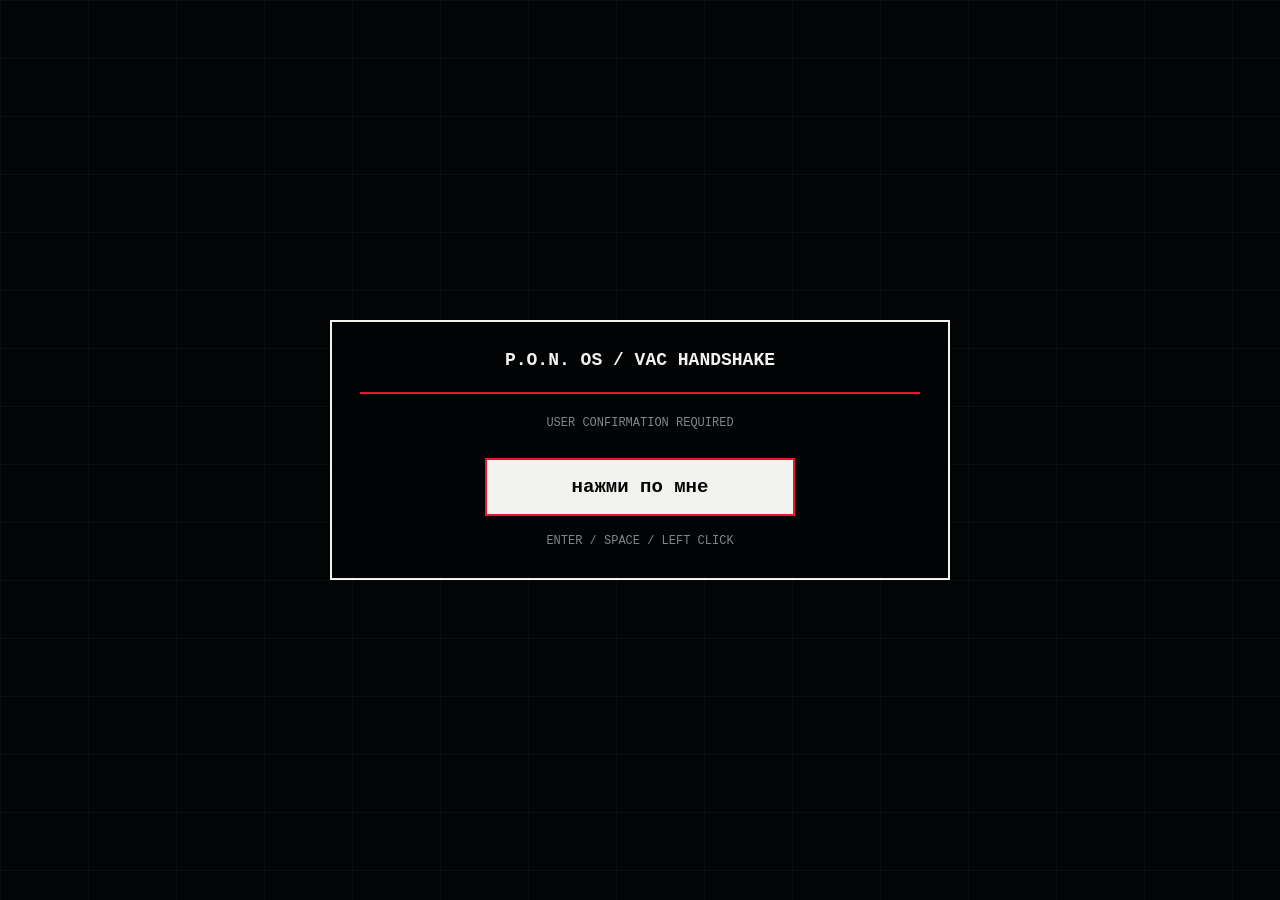
==== index.html @ b7cc62cc "Deploy PON OS web" ====
<!doctype html>
<html lang="ru">
  <head>
    <meta charset="utf-8" />
    <meta name="viewport" content="width=device-width, initial-scale=1" />
    <title>P.O.N. OS</title>
    <link rel="stylesheet" href="./styles.css" />
  </head>
  <body>
    <main id="app">
      <canvas id="scene" aria-label="P.O.N. OS signal map"></canvas>

      <form id="queryForm" class="query hidden" autocomplete="off">
        <input id="queryInput" type="text" spellcheck="false" value="QUERY_TAG://" />
      </form>

      <section id="startGate" class="gate">
        <div class="gate-panel">
          <div class="gate-title">P.O.N. OS / VAC HANDSHAKE</div>
          <div class="gate-line"></div>
          <div class="gate-sub">USER CONFIRMATION REQUIRED</div>
          <button id="startButton" class="gate-button" type="button">нажми по мне</button>
          <div class="gate-footer">ENTER / SPACE / LEFT CLICK</div>
        </div>
      </section>

      <section id="boot" class="boot hidden">
        <div class="boot-content">
          <div class="boot-title">Team VAC</div>
          <div class="boot-sub">LOADING</div>
          <div class="boot-bar"><div id="bootFill"></div></div>
        </div>
      </section>

      <section id="denied" class="denied hidden">
        <div class="denied-box">
          <div class="err">ERR_AUTH_LEVEL_INSUFFICIENT_LEVEL_04</div>
          <div class="access">[ ACCESS DENIED ]</div>
          <div class="divider"></div>
          <div class="hack">Devci взломал тебя</div>
          <div class="unlock">перейдите на страничку P.O.N. и добавьте в вишлист для разблокировки</div>
          <pre>&gt; SCANNING BIOMETRICS........ FAIL
&gt; CHECKING CLEARANCE......... FAIL
&gt; PROTOCOL 4:44 INITIATED
&gt; ATTEMPT LOGGED. TEAM VAC NOTIFIED.</pre>
        </div>
      </section>

      <section id="gallery" class="gallery hidden">
        <div class="gallery-head">
          <div>
            <h1>P.O.N. OS / FOUND TAPE VISUALIZER</h1>
            <p>ARCHIVE_ITEMS 05 / SOURCE GIFPON</p>
          </div>
          <button id="closeGallery" type="button">ESC / EXIT</button>
        </div>
        <div class="tape-grid">
          <article class="tape"><img src="./assets/pon_gifs/pon_tape_01.gif" alt="" /><span>TAPE_01 / RECOVERED_FILM_CUT</span><b>FOUND FOOTAGE</b><em>excerpt from recovered P.O.N. tape / integrity unstable</em></article>
          <article class="tape"><img src="./assets/pon_gifs/pon_tape_02.gif" alt="" /><span>TAPE_02 / RECOVERED_FILM_CUT</span><b>FOUND FOOTAGE</b><em>excerpt from recovered P.O.N. tape / integrity unstable</em></article>
          <article class="tape"><img src="./assets/pon_gifs/pon_tape_03.gif" alt="" /><span>TAPE_03 / RECOVERED_FILM_CUT</span><b>FOUND FOOTAGE</b><em>excerpt from recovered P.O.N. tape / integrity unstable</em></article>
          <article class="tape"><img src="./assets/pon_gifs/pon_tape_04.gif" alt="" /><span>TAPE_04 / RECOVERED_FILM_CUT</span><b>FOUND FOOTAGE</b><em>excerpt from recovered P.O.N. tape / integrity unstable</em></article>
          <article class="tape"><img src="./assets/pon_gifs/pon_tape_05.gif" alt="" /><span>TAPE_05 / RECOVERED_FILM_CUT</span><b>FOUND FOOTAGE</b><em>excerpt from recovered P.O.N. tape / integrity unstable</em></article>
        </div>
        <div class="gallery-foot">ESC exits gallery / typing another tag returns to signal map</div>
      </section>
    </main>
    <script src="./app.js"></script>
  </body>
</html>
---- styles.css ----
:root {
  color-scheme: dark;
  --black: #030405;
  --panel: #090b0d;
  --white: #f2f2ee;
  --muted: #81868c;
  --red: #e9162f;
  --red-dim: #6e0b17;
}

* {
  box-sizing: border-box;
}

html,
body,
#app {
  width: 100%;
  height: 100%;
  margin: 0;
  overflow: hidden;
  background: var(--black);
  color: var(--white);
  font-family: Consolas, "Courier New", monospace;
}

button,
input {
  font: inherit;
}

#scene {
  position: fixed;
  inset: 0;
  width: 100vw;
  height: 100vh;
  display: block;
  background: var(--black);
}

.hidden {
  display: none !important;
}

.query {
  position: fixed;
  left: 22px;
  top: 22px;
  width: min(392px, calc(100vw - 44px));
  height: 46px;
  padding: 2px;
  background: var(--white);
  z-index: 5;
}

.query input {
  width: 100%;
  height: 100%;
  border: 0;
  outline: 0;
  padding: 0 14px;
  background: var(--panel);
  color: var(--white);
  caret-color: var(--red);
  font-size: 15px;
}

.gate,
.boot,
.denied,
.gallery {
  position: fixed;
  inset: 0;
  z-index: 10;
  background: var(--black);
}

.gate::before,
.boot::before,
.denied::before,
.gallery::before {
  content: "";
  position: absolute;
  inset: 0;
  pointer-events: none;
  background-image:
    linear-gradient(rgba(255,255,255,.03) 1px, transparent 1px),
    linear-gradient(90deg, rgba(255,255,255,.025) 1px, transparent 1px);
  background-size: 88px 58px;
}

.gate-panel {
  position: absolute;
  left: 50%;
  top: 50%;
  width: min(620px, calc(100vw - 80px));
  height: 260px;
  transform: translate(-50%, -50%);
  border: 2px solid var(--white);
  padding: 28px;
  text-align: center;
  background: rgba(3, 4, 5, .88);
}

.gate-title {
  font-size: 18px;
  font-weight: 700;
}

.gate-line {
  height: 2px;
  margin: 22px 0;
  background: var(--red);
}

.gate-sub,
.gate-footer {
  color: var(--muted);
  font-size: 12px;
}

.gate-button {
  width: min(310px, 90%);
  height: 58px;
  margin: 28px auto 18px;
  display: block;
  border: 2px solid var(--red);
  background: var(--white);
  color: var(--black);
  font-size: 19px;
  font-weight: 700;
  cursor: pointer;
  animation: invertBlink 1s steps(1) infinite;
}

@keyframes invertBlink {
  50% {
    background: var(--black);
    color: var(--white);
  }
}

.boot-content {
  position: absolute;
  left: 50%;
  top: 50%;
  width: min(540px, calc(100vw - 80px));
  transform: translate(-50%, -50%);
  text-align: center;
}

.boot-title {
  font-size: 36px;
  font-weight: 700;
}

.boot-sub {
  margin: 28px 0 14px;
  color: var(--muted);
  font-size: 14px;
}

.boot-bar {
  height: 22px;
  border: 1px solid var(--white);
  padding: 3px;
  overflow: hidden;
}

#bootFill {
  width: 0%;
  height: 100%;
  background:
    repeating-linear-gradient(110deg, var(--white) 0 10px, transparent 10px 14px),
    var(--white);
}

.denied {
  display: grid;
  place-items: center;
  animation: glitchShake .12s steps(2) infinite;
}

.denied-box {
  width: min(780px, calc(100vw - 80px));
  min-height: 370px;
  border: 2px solid var(--red);
  padding: 46px 70px;
  background: rgba(18, 3, 6, .42);
}

.err {
  color: var(--red-dim);
  text-align: center;
  font-size: 12px;
}

.access {
  margin-top: 22px;
  color: var(--red);
  text-align: center;
  font-size: 24px;
  font-weight: 700;
}

.divider {
  height: 1px;
  margin: 22px 0;
  background: var(--red);
}

.hack {
  color: var(--white);
  text-align: center;
  font-size: 20px;
  font-weight: 700;
}

.unlock {
  margin-top: 16px;
  color: var(--white);
  text-align: center;
  font-size: 13px;
}

.denied pre {
  margin: 36px 0 0;
  color: var(--muted);
  font-size: 10px;
  line-height: 1.45;
}

@keyframes glitchShake {
  50% {
    transform: translate(3px, -2px);
  }
}

.gallery {
  z-index: 8;
  padding: clamp(24px, 3vw, 42px);
  background: rgba(1, 1, 1, .96);
}

.gallery-head {
  display: flex;
  align-items: start;
  justify-content: space-between;
  gap: 24px;
  border-bottom: 2px solid var(--red);
  padding-bottom: 16px;
}

.gallery h1 {
  margin: 0;
  font-size: clamp(18px, 2vw, 27px);
}

.gallery p,
.gallery-foot {
  margin: 8px 0 0;
  color: var(--muted);
  font-size: 11px;
}

#closeGallery {
  border: 1px solid var(--red);
  color: var(--white);
  background: transparent;
  padding: 10px 18px;
  cursor: pointer;
}

.tape-grid {
  height: calc(100vh - 160px);
  display: grid;
  grid-template-columns: repeat(3, 1fr);
  grid-auto-rows: minmax(0, 1fr);
  gap: 18px;
  padding-top: 18px;
}

.tape {
  position: relative;
  overflow: hidden;
  min-height: 0;
  border: 1px solid #33383d;
  background: #000;
}

.tape img {
  width: 100%;
  height: 100%;
  object-fit: cover;
  filter: grayscale(.25) contrast(1.2) brightness(.85);
}

.tape::after {
  content: "";
  position: absolute;
  inset: 0;
  pointer-events: none;
  background: repeating-linear-gradient(0deg, rgba(0,0,0,.32) 0 2px, transparent 2px 9px);
}

.tape span,
.tape b,
.tape em {
  position: absolute;
  z-index: 1;
  left: 12px;
  right: 12px;
  font-style: normal;
  text-shadow: 0 1px 0 #000;
}

.tape span {
  top: 10px;
  color: var(--white);
  font-size: 10px;
  font-weight: 700;
}

.tape b {
  top: 30px;
  color: var(--red);
  font-size: 10px;
}

.tape em {
  bottom: 12px;
  color: var(--muted);
  font-size: 9px;
}

@media (max-width: 900px) {
  .tape-grid {
    grid-template-columns: 1fr;
    overflow: auto;
  }
}
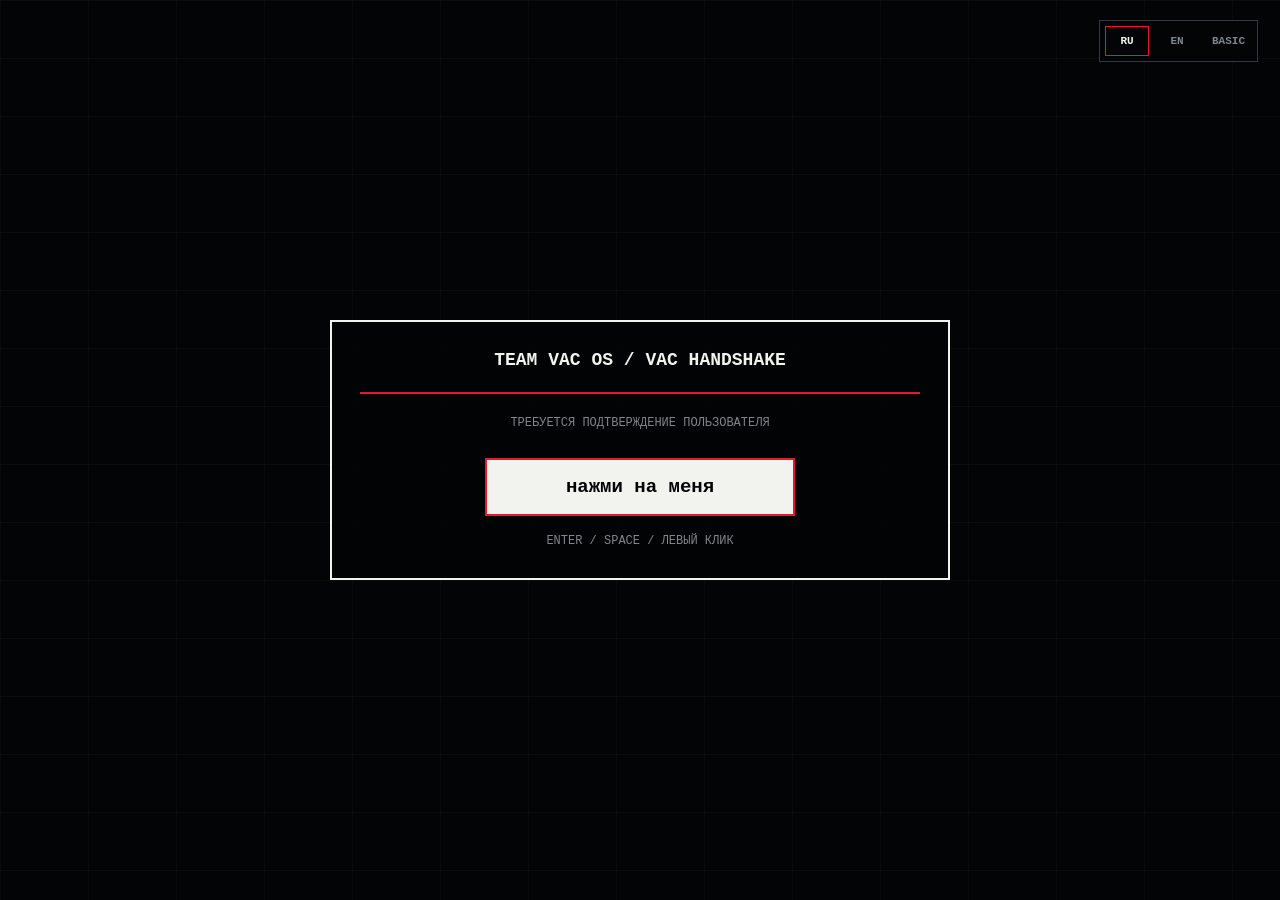
==== commit e9616ab3: "Update TEAM VAC web interface" ====
--- a/index.html
+++ b/index.html
@@ -3,24 +3,31 @@
   <head>
     <meta charset="utf-8" />
     <meta name="viewport" content="width=device-width, initial-scale=1" />
-    <title>P.O.N. OS</title>
+    <title>TEAM VAC OS</title>
+    <link rel="icon" href="./vac_icon.ico" sizes="any" />
+    <link rel="shortcut icon" href="./vac_icon.ico" />
     <link rel="stylesheet" href="./styles.css" />
   </head>
   <body>
     <main id="app">
-      <canvas id="scene" aria-label="P.O.N. OS signal map"></canvas>
+      <canvas id="scene" aria-label="TEAM VAC OS signal map"></canvas>
 
       <form id="queryForm" class="query hidden" autocomplete="off">
-        <input id="queryInput" type="text" spellcheck="false" value="QUERY_TAG://" />
+        <input id="queryInput" type="text" spellcheck="false" placeholder="QUERY_TAG://" aria-label="Query tag" />
       </form>
 
       <section id="startGate" class="gate">
+        <div class="lang-switch" aria-label="Language">
+          <button type="button" data-lang="ru" class="active">RU</button>
+          <button type="button" data-lang="en">EN</button>
+          <button type="button" data-lang="basic">BASIC</button>
+        </div>
         <div class="gate-panel">
-          <div class="gate-title">P.O.N. OS / VAC HANDSHAKE</div>
+          <div class="gate-title" data-i18n="gateTitle">TEAM VAC OS / VAC HANDSHAKE</div>
           <div class="gate-line"></div>
-          <div class="gate-sub">USER CONFIRMATION REQUIRED</div>
-          <button id="startButton" class="gate-button" type="button">нажми по мне</button>
-          <div class="gate-footer">ENTER / SPACE / LEFT CLICK</div>
+          <div class="gate-sub" data-i18n="gateSub">ТРЕБУЕТСЯ ПОДТВЕРЖДЕНИЕ ПОЛЬЗОВАТЕЛЯ</div>
+          <button id="startButton" class="gate-button" type="button" data-i18n="startButton">нажми на меня</button>
+          <div class="gate-footer" data-i18n="gateFooter">ENTER / SPACE / ЛЕВЫЙ КЛИК</div>
         </div>
       </section>
 
@@ -37,8 +44,9 @@
           <div class="err">ERR_AUTH_LEVEL_INSUFFICIENT_LEVEL_04</div>
           <div class="access">[ ACCESS DENIED ]</div>
           <div class="divider"></div>
-          <div class="hack">Devci взломал тебя</div>
-          <div class="unlock">перейдите на страничку P.O.N. и добавьте в вишлист для разблокировки</div>
+          <div class="hack" data-i18n="hack">P.O.N. malware hacked you.</div>
+          <div class="unlock" data-i18n="unlock">Перейдите на страницу Steam и добавьте в wishlist для разблокировки.</div>
+          <button id="wishlistButton" class="wishlist-button" type="button" data-i18n="wishlist">добавить в wishlist</button>
           <pre>&gt; SCANNING BIOMETRICS........ FAIL
 &gt; CHECKING CLEARANCE......... FAIL
 &gt; PROTOCOL 4:44 INITIATED
@@ -49,7 +57,7 @@
       <section id="gallery" class="gallery hidden">
         <div class="gallery-head">
           <div>
-            <h1>P.O.N. OS / FOUND TAPE VISUALIZER</h1>
+            <h1>TEAM VAC OS / FOUND TAPE VISUALIZER</h1>
             <p>ARCHIVE_ITEMS 05 / SOURCE GIFPON</p>
           </div>
           <button id="closeGallery" type="button">ESC / EXIT</button>
@@ -61,7 +69,7 @@
           <article class="tape"><img src="./assets/pon_gifs/pon_tape_04.gif" alt="" /><span>TAPE_04 / RECOVERED_FILM_CUT</span><b>FOUND FOOTAGE</b><em>excerpt from recovered P.O.N. tape / integrity unstable</em></article>
           <article class="tape"><img src="./assets/pon_gifs/pon_tape_05.gif" alt="" /><span>TAPE_05 / RECOVERED_FILM_CUT</span><b>FOUND FOOTAGE</b><em>excerpt from recovered P.O.N. tape / integrity unstable</em></article>
         </div>
-        <div class="gallery-foot">ESC exits gallery / typing another tag returns to signal map</div>
+        <div class="gallery-foot">ESC exits gallery / click another node to return to signal map</div>
       </section>
     </main>
     <script src="./app.js"></script>
--- a/styles.css
+++ b/styles.css
@@ -89,6 +89,37 @@
   background-size: 88px 58px;
 }
 
+.lang-switch {
+  position: fixed;
+  right: 22px;
+  top: 20px;
+  z-index: 12;
+  display: flex;
+  gap: 6px;
+  padding: 5px;
+  border: 1px solid #33383d;
+  background: rgba(3, 4, 5, .86);
+}
+
+.lang-switch button {
+  min-width: 44px;
+  height: 30px;
+  border: 1px solid transparent;
+  color: var(--muted);
+  background: transparent;
+  cursor: pointer;
+  font-size: 11px;
+  font-weight: 700;
+}
+
+.lang-switch button.active,
+.lang-switch button:hover,
+.lang-switch button:focus-visible {
+  border-color: var(--red);
+  color: var(--white);
+  outline: 0;
+}
+
 .gate-panel {
   position: absolute;
   left: 50%;
@@ -223,6 +254,27 @@
   font-size: 13px;
 }
 
+.wishlist-button {
+  display: block;
+  min-width: 220px;
+  height: 44px;
+  margin: 24px auto 0;
+  border: 1px solid var(--red);
+  color: var(--white);
+  background: rgba(233, 22, 47, .14);
+  cursor: pointer;
+  text-transform: uppercase;
+  font-size: 12px;
+  font-weight: 700;
+}
+
+.wishlist-button:hover,
+.wishlist-button:focus-visible {
+  background: var(--red);
+  color: var(--black);
+  outline: 0;
+}
+
 .denied pre {
   margin: 36px 0 0;
   color: var(--muted);
@@ -339,3 +391,91 @@
     overflow: auto;
   }
 }
+
+@media (max-width: 640px) {
+  .query {
+    left: 12px;
+    top: 12px;
+    width: min(260px, calc(100vw - 24px));
+    height: 38px;
+  }
+
+  .query input {
+    font-size: 12px;
+    padding: 0 10px;
+  }
+
+  .lang-switch {
+    right: 10px;
+    top: 10px;
+    gap: 3px;
+  }
+
+  .lang-switch button {
+    min-width: 38px;
+    height: 28px;
+    font-size: 10px;
+  }
+
+  .gate-panel {
+    width: calc(100vw - 30px);
+    height: auto;
+    min-height: 246px;
+    padding: 22px 16px;
+  }
+
+  .gate-title {
+    font-size: 15px;
+  }
+
+  .gate-button {
+    width: 100%;
+    height: 54px;
+    font-size: 17px;
+  }
+
+  .boot-title {
+    font-size: 28px;
+  }
+
+  .denied-box {
+    width: calc(100vw - 26px);
+    min-height: 0;
+    padding: 28px 18px;
+  }
+
+  .access {
+    font-size: 20px;
+  }
+
+  .hack {
+    font-size: 16px;
+  }
+
+  .unlock {
+    font-size: 11px;
+  }
+
+  .denied pre {
+    margin-top: 24px;
+    font-size: 8px;
+    white-space: pre-wrap;
+  }
+
+  .gallery {
+    padding: 16px;
+    overflow: auto;
+  }
+
+  .gallery-head {
+    align-items: stretch;
+    flex-direction: column;
+    gap: 12px;
+  }
+
+  .tape-grid {
+    height: auto;
+    grid-auto-rows: 240px;
+    gap: 12px;
+  }
+}
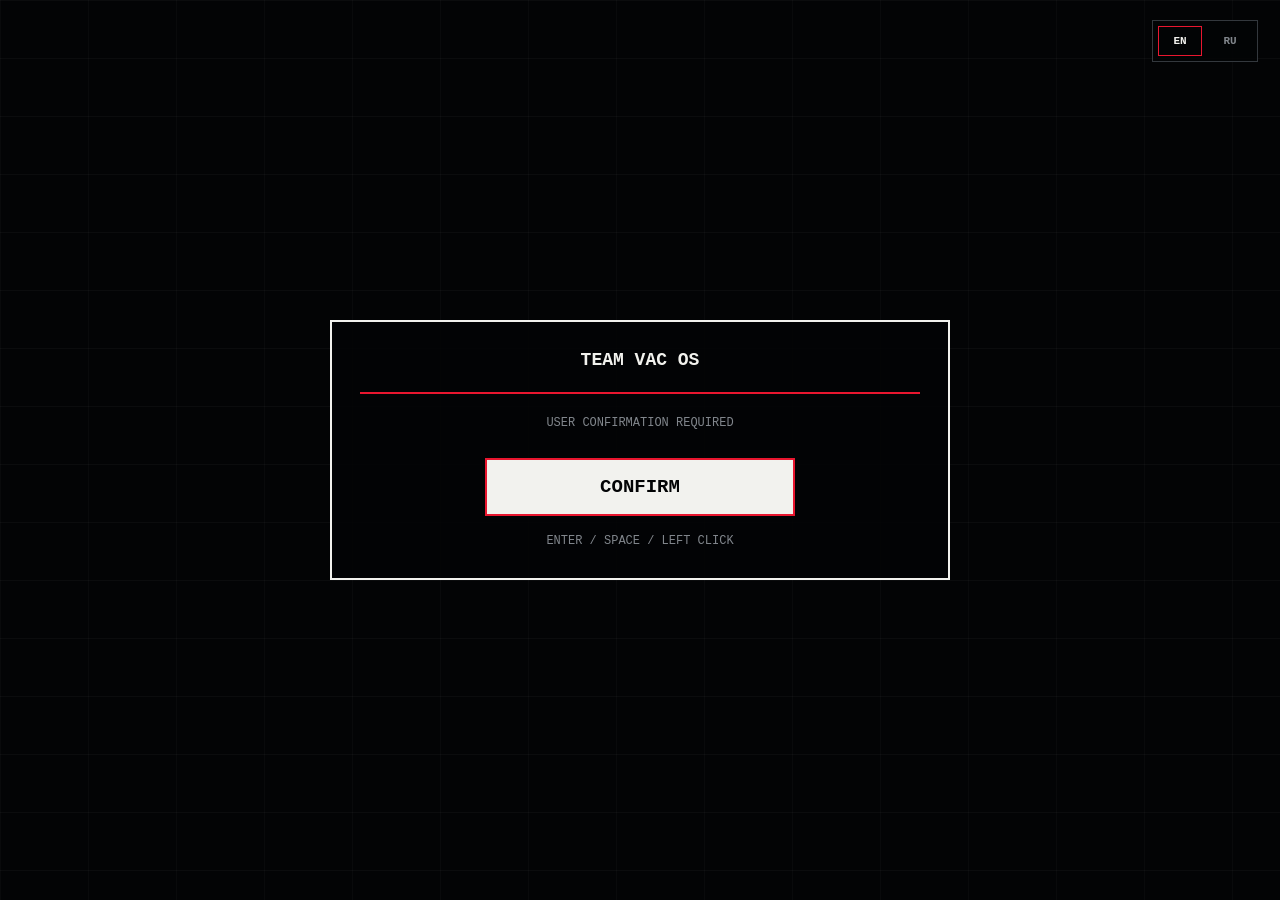
==== commit 66fef93f: "Add publisher node" ====
--- a/index.html
+++ b/index.html
@@ -1,9 +1,18 @@
 <!doctype html>
-<html lang="ru">
+<html lang="en">
   <head>
     <meta charset="utf-8" />
     <meta name="viewport" content="width=device-width, initial-scale=1" />
     <title>TEAM VAC OS</title>
+    <meta name="description" content="Team VAC is a small indie games team, cooking up P.O.N." />
+    <meta property="og:type" content="website" />
+    <meta property="og:title" content="TEAM VAC OS" />
+    <meta property="og:description" content="Team VAC is a small indie games team, cooking up P.O.N." />
+    <meta property="og:image" content="./assets/og_preview_v2.png" />
+    <meta name="twitter:card" content="summary_large_image" />
+    <meta name="twitter:title" content="TEAM VAC OS" />
+    <meta name="twitter:description" content="Team VAC is a small indie games team, cooking up P.O.N." />
+    <meta name="twitter:image" content="./assets/og_preview_v2.png" />
     <link rel="icon" href="./vac_icon.ico" sizes="any" />
     <link rel="shortcut icon" href="./vac_icon.ico" />
     <link rel="stylesheet" href="./styles.css" />
@@ -18,16 +27,15 @@
 
       <section id="startGate" class="gate">
         <div class="lang-switch" aria-label="Language">
-          <button type="button" data-lang="ru" class="active">RU</button>
-          <button type="button" data-lang="en">EN</button>
-          <button type="button" data-lang="basic">BASIC</button>
+          <button type="button" data-lang="en" class="active">EN</button>
+          <button type="button" data-lang="ru">RU</button>
         </div>
         <div class="gate-panel">
-          <div class="gate-title" data-i18n="gateTitle">TEAM VAC OS / VAC HANDSHAKE</div>
+          <div class="gate-title" data-i18n="gateTitle">TEAM VAC OS</div>
           <div class="gate-line"></div>
-          <div class="gate-sub" data-i18n="gateSub">ТРЕБУЕТСЯ ПОДТВЕРЖДЕНИЕ ПОЛЬЗОВАТЕЛЯ</div>
-          <button id="startButton" class="gate-button" type="button" data-i18n="startButton">нажми на меня</button>
-          <div class="gate-footer" data-i18n="gateFooter">ENTER / SPACE / ЛЕВЫЙ КЛИК</div>
+          <div class="gate-sub" data-i18n="gateSub">USER CONFIRMATION REQUIRED</div>
+          <button id="startButton" class="gate-button" type="button" data-i18n="startButton">CONFIRM</button>
+          <div class="gate-footer" data-i18n="gateFooter">ENTER / SPACE / LEFT CLICK</div>
         </div>
       </section>
 
@@ -45,8 +53,8 @@
           <div class="access">[ ACCESS DENIED ]</div>
           <div class="divider"></div>
           <div class="hack" data-i18n="hack">P.O.N. malware hacked you.</div>
-          <div class="unlock" data-i18n="unlock">Перейдите на страницу Steam и добавьте в wishlist для разблокировки.</div>
-          <button id="wishlistButton" class="wishlist-button" type="button" data-i18n="wishlist">добавить в wishlist</button>
+          <div class="unlock" data-i18n="unlock">Open the Steam page and add to wishlist to unlock.</div>
+          <button id="wishlistButton" class="wishlist-button" type="button" data-i18n="wishlist">ADD TO WISHLIST</button>
           <pre>&gt; SCANNING BIOMETRICS........ FAIL
 &gt; CHECKING CLEARANCE......... FAIL
 &gt; PROTOCOL 4:44 INITIATED
@@ -71,6 +79,14 @@
         </div>
         <div class="gallery-foot">ESC exits gallery / click another node to return to signal map</div>
       </section>
+
+      <section id="panel" class="panel hidden">
+        <div class="panel-head">
+          <h1 id="panelTitle"></h1>
+          <button id="closePanel" type="button">ESC / EXIT</button>
+        </div>
+        <div id="panelBody" class="panel-body"></div>
+      </section>
     </main>
     <script src="./app.js"></script>
   </body>
--- a/styles.css
+++ b/styles.css
@@ -36,6 +36,7 @@
   height: 100vh;
   display: block;
   background: var(--black);
+  touch-action: none;
 }
 
 .hidden {
@@ -68,7 +69,8 @@
 .gate,
 .boot,
 .denied,
-.gallery {
+.gallery,
+.panel {
   position: fixed;
   inset: 0;
   z-index: 10;
@@ -78,7 +80,8 @@
 .gate::before,
 .boot::before,
 .denied::before,
-.gallery::before {
+.gallery::before,
+.panel::before {
   content: "";
   position: absolute;
   inset: 0;
@@ -245,6 +248,7 @@
   text-align: center;
   font-size: 20px;
   font-weight: 700;
+  text-transform: uppercase;
 }
 
 .unlock {
@@ -252,19 +256,21 @@
   color: var(--white);
   text-align: center;
   font-size: 13px;
+  text-transform: uppercase;
 }
 
 .wishlist-button {
   display: block;
-  min-width: 220px;
-  height: 44px;
-  margin: 24px auto 0;
+  min-width: 280px;
+  height: 54px;
+  margin: 30px auto 0;
+  padding: 0 28px;
   border: 1px solid var(--red);
   color: var(--white);
   background: rgba(233, 22, 47, .14);
   cursor: pointer;
   text-transform: uppercase;
-  font-size: 12px;
+  font-size: 14px;
   font-weight: 700;
 }
 
@@ -385,6 +391,56 @@
   font-size: 9px;
 }
 
+.panel {
+  z-index: 8;
+  padding: clamp(24px, 3vw, 42px);
+  background: rgba(1, 1, 1, .96);
+  overflow: auto;
+}
+
+.panel-head {
+  display: flex;
+  align-items: start;
+  justify-content: space-between;
+  gap: 24px;
+  border-bottom: 2px solid var(--red);
+  padding-bottom: 16px;
+}
+
+.panel h1 {
+  margin: 0;
+  font-size: clamp(18px, 2vw, 27px);
+}
+
+#closePanel {
+  border: 1px solid var(--red);
+  color: var(--white);
+  background: transparent;
+  padding: 10px 18px;
+  cursor: pointer;
+}
+
+.panel-body {
+  margin-top: 24px;
+  max-width: 880px;
+  color: var(--white);
+  font-size: 14px;
+  line-height: 1.6;
+  white-space: pre-wrap;
+  border: 1px solid #33383d;
+  border-left: 4px solid var(--red);
+  padding: 22px 24px;
+  background:
+    repeating-linear-gradient(0deg, rgba(255,255,255,.025) 0 1px, transparent 1px 8px),
+    rgba(5, 6, 7, .74);
+  box-shadow: inset 0 0 0 1px rgba(255,255,255,.035);
+}
+
+@media (prefers-reduced-motion: reduce) {
+  .gate-button { animation: none; }
+  .denied { animation: none; }
+}
+
 @media (max-width: 900px) {
   .tape-grid {
     grid-template-columns: 1fr;
@@ -478,4 +534,18 @@
     grid-auto-rows: 240px;
     gap: 12px;
   }
-}
+
+  .panel {
+    padding: 16px;
+  }
+
+  .panel-head {
+    align-items: stretch;
+    flex-direction: column;
+    gap: 12px;
+  }
+
+  .panel-body {
+    font-size: 13px;
+  }
+}
